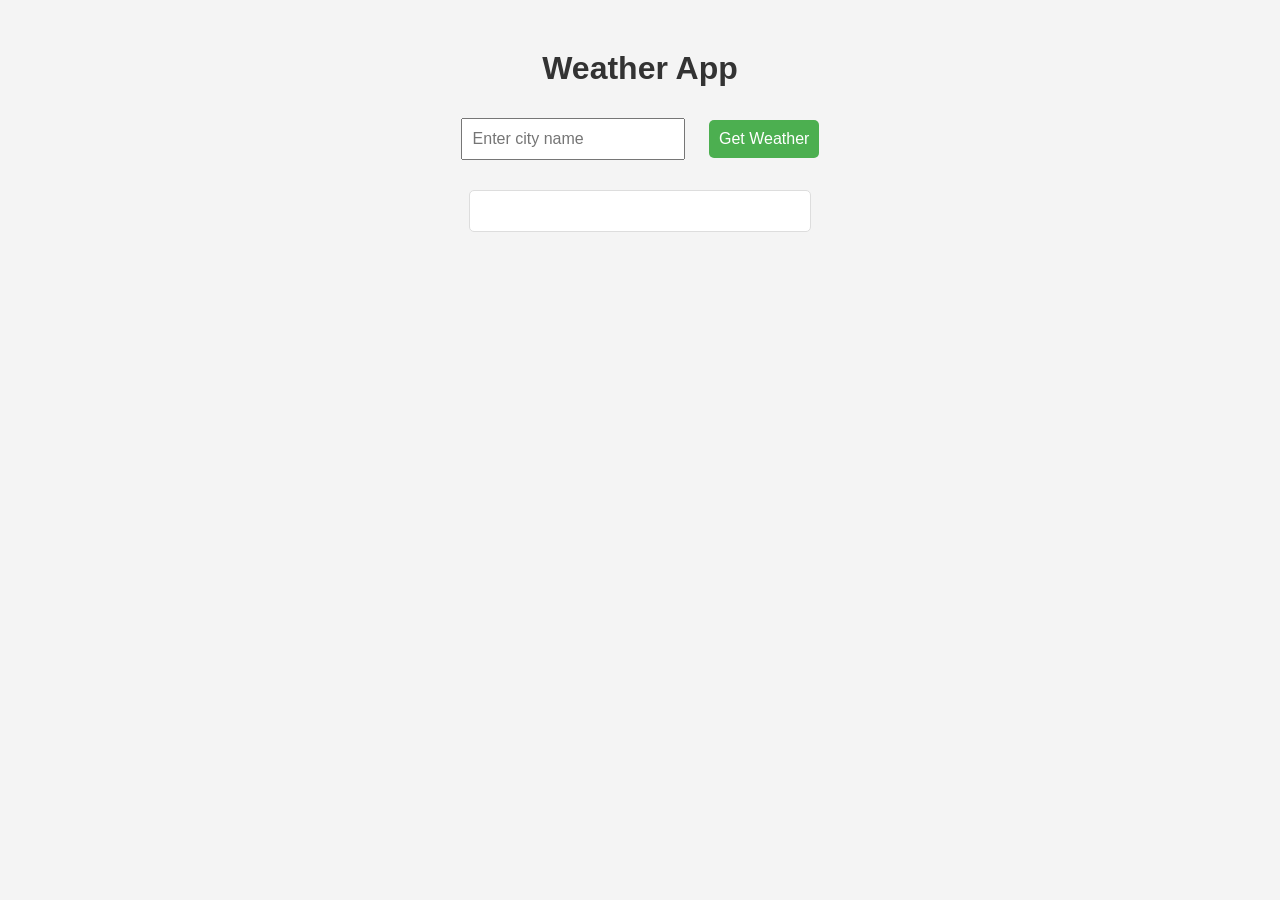
==== JAVASCRIPT/index.html @ 6062b0db "changes" ====
<!DOCTYPE html>
<html lang="en">
  <head>
    <meta charset="UTF-8" />
    <meta name="viewport" content="width=device-width, initial-scale=1.0" />
    <link rel="stylesheet" href="index.css" />
    <title>Weather App</title>
  </head>
  <body>
    <h1>Weather App</h1>
    <input type="text" id="city" placeholder="Enter city name" />
    <button id="getWeather">Get Weather</button>
    <div id="weather"></div>
    <script src="index.js"></script>
  </body>
</html>
---- JAVASCRIPT/index.css ----
body {
    font-family: Arial, sans-serif;
    text-align: center;
    margin-top: 50px;
    background-color: #f4f4f4;
  }
  
  h1 {
    color: #333;
  }
  
  input,
  button {
    padding: 10px;
    margin: 10px;
    font-size: 16px;
  }
  
  #weather {
    margin: 20px auto;
    max-width: 300px;
    padding: 20px;
    border: 1px solid #ddd;
    background-color: #fff;
    border-radius: 5px;
  }
  
  button {
    background-color: #4CAF50;
    color: white;
    border: none;
    cursor: pointer;
    border-radius: 5px;
  }
  
  button:hover {
    background-color: #45a049;
  }
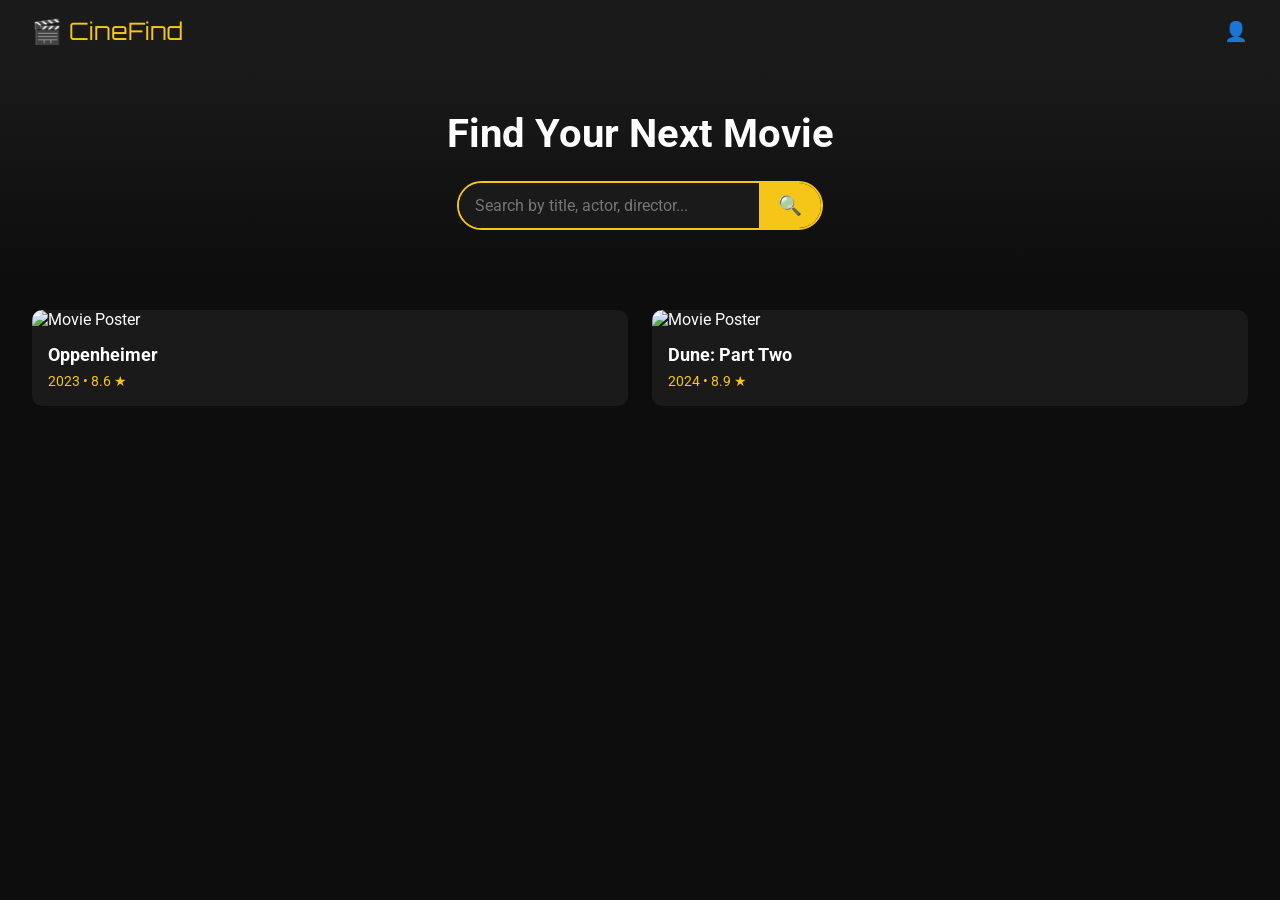
==== commit 33a6f3ce: "New changes after 10 months" ====
--- a/JAVASCRIPT/index.html
+++ b/JAVASCRIPT/index.html
@@ -1,16 +1,156 @@
+<!-- index.html -->
 <!DOCTYPE html>
 <html lang="en">
-  <head>
-    <meta charset="UTF-8" />
-    <meta name="viewport" content="width=device-width, initial-scale=1.0" />
-    <link rel="stylesheet" href="index.css" />
-    <title>Weather App</title>
-  </head>
-  <body>
-    <h1>Weather App</h1>
-    <input type="text" id="city" placeholder="Enter city name" />
-    <button id="getWeather">Get Weather</button>
-    <div id="weather"></div>
-    <script src="index.js"></script>
-  </body>
+<head>
+  <meta charset="UTF-8" />
+  <meta name="viewport" content="width=device-width, initial-scale=1.0"/>
+  <title>CineFind</title>
+  <link rel="stylesheet" href="style.css"/>
+  <link rel="preconnect" href="https://fonts.googleapis.com">
+  <link href="https://fonts.googleapis.com/css2?family=Orbitron:wght@500&family=Roboto&display=swap" rel="stylesheet">
+  <style>
+    /* style.css */
+* {
+  margin: 0;
+  padding: 0;
+  box-sizing: border-box;
+  font-family: 'Roboto', sans-serif;
+}
+
+body {
+  background: #0d0d0d;
+  color: #fff;
+  min-height: 100vh;
+}
+
+header {
+  display: flex;
+  justify-content: space-between;
+  align-items: center;
+  padding: 1rem 2rem;
+  background: #1a1a1a;
+}
+
+.logo {
+  font-size: 1.5rem;
+  font-family: 'Orbitron', sans-serif;
+  color: #f5c518;
+}
+
+.profile {
+  font-size: 1.2rem;
+  cursor: pointer;
+}
+
+.hero {
+  text-align: center;
+  padding: 3rem 1rem;
+  background: linear-gradient(to bottom, #1a1a1a, #0d0d0d);
+}
+
+.hero h1 {
+  font-size: 2.5rem;
+  margin-bottom: 1.5rem;
+}
+
+.search-box {
+  display: inline-flex;
+  border: 2px solid #f5c518;
+  border-radius: 30px;
+  overflow: hidden;
+}
+
+.search-box input {
+  padding: 0.8rem 1rem;
+  font-size: 1rem;
+  border: none;
+  outline: none;
+  background: #1a1a1a;
+  color: #fff;
+  width: 300px;
+}
+
+.search-box button {
+  background: #f5c518;
+  border: none;
+  padding: 0 1.2rem;
+  font-size: 1.2rem;
+  cursor: pointer;
+}
+
+.results {
+  display: grid;
+  grid-template-columns: repeat(auto-fit, minmax(180px, 1fr));
+  gap: 1.5rem;
+  padding: 2rem;
+}
+
+.movie-card {
+  background: #1a1a1a;
+  border-radius: 10px;
+  overflow: hidden;
+  transition: transform 0.3s ease;
+  cursor: pointer;
+}
+
+.movie-card:hover {
+  transform: scale(1.05);
+}
+
+.movie-card img {
+  width: 100%;
+  display: block;
+}
+
+.movie-info {
+  padding: 1rem;
+}
+
+.movie-info h3 {
+  margin-bottom: 0.5rem;
+  font-size: 1.1rem;
+}
+
+.movie-info p {
+  font-size: 0.9rem;
+  color: #f5c518;
+}
+
+  </style>
+</head>
+<body>
+  <header>
+    <div class="logo">🎬 CineFind</div>
+    <div class="profile">👤</div>
+  </header>
+
+  <section class="hero">
+    <h1>Find Your Next Movie</h1>
+    <div class="search-box">
+      <input type="text" placeholder="Search by title, actor, director...">
+      <button>🔍</button>
+    </div>
+  </section>
+
+  <section class="results">
+    <!-- Sample Movie Cards -->
+    <div class="movie-card">
+      <img src="https://image.tmdb.org/t/p/w500/8Y43POKjjKDGI9MH89NW0NAzzp8.jpg" alt="Movie Poster">
+      <div class="movie-info">
+        <h3>Oppenheimer</h3>
+        <p>2023 • 8.6 ★</p>
+      </div>
+    </div>
+
+    <div class="movie-card">
+      <img src="https://image.tmdb.org/t/p/w500/yF1eOkaYvwiORauRCPWznV9xVvi.jpg" alt="Movie Poster">
+      <div class="movie-info">
+        <h3>Dune: Part Two</h3>
+        <p>2024 • 8.9 ★</p>
+      </div>
+    </div>
+
+    <!-- Add more cards as needed -->
+  </section>
+</body>
 </html>
